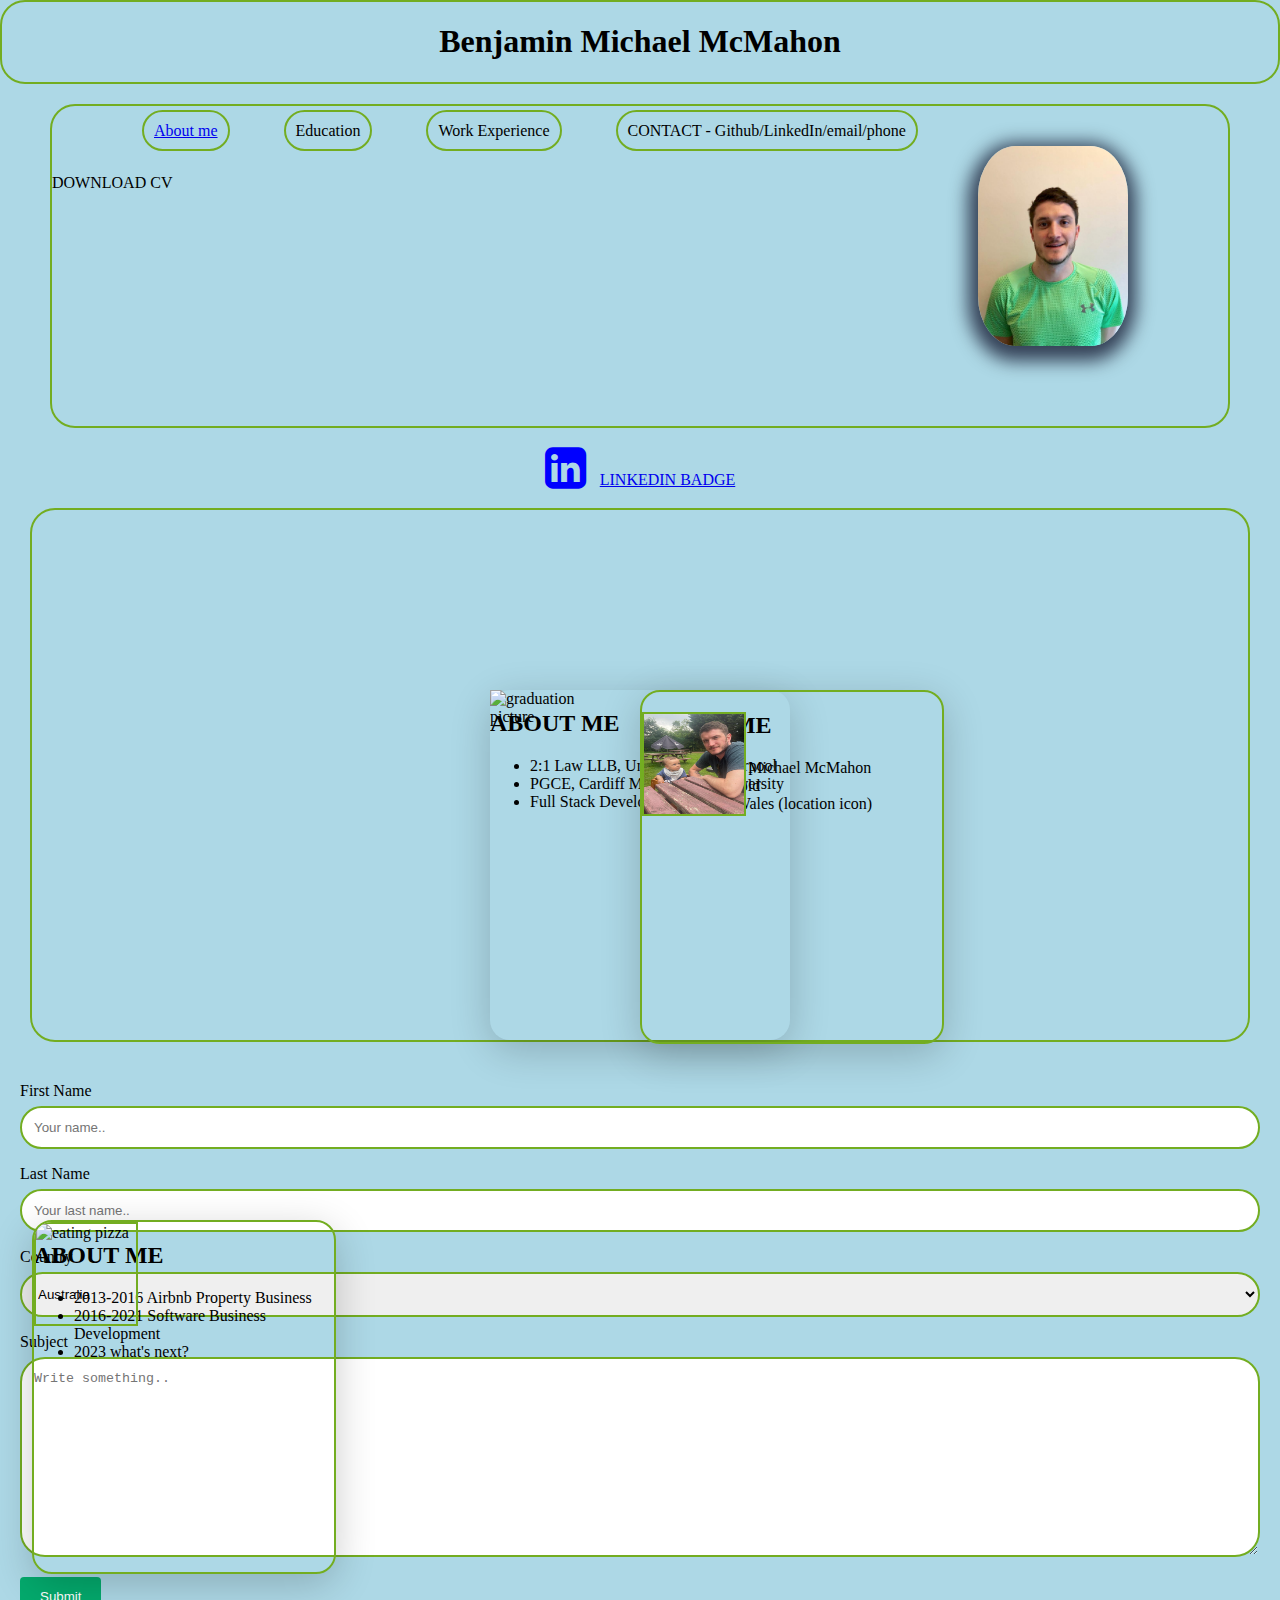
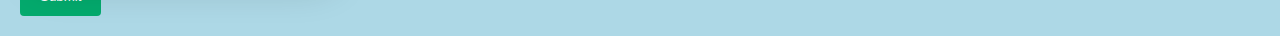
==== index.html @ cf7f3618 "7th save" ====
<!DOCTYPE html>
<html lang="en">

<head>
    <meta charset="UTF-8">
    <meta http-equiv="X-UA-Compatible" content="IE=edge">
    <meta name="viewport" content="width=device-width, initial-scale=1.0">
    <title>Ben McMahon Portfolio</title>
    <link rel="stylesheet" href="./styles.css">
    <link rel="stylesheet"
        href="https://cdnjs.cloudflare.com/ajax/libs/font-awesome/4.7.0/css/font-awesome.min.css">

</head>

<body>


    <header>


        <!--name-->
        <div class="name">
            <h1>Benjamin Michael McMahon</h1>
        </div>

        <!--navbar-->
        <div class="navbar">
            <img id="me" src="./aboutme.png" />
            <ul>
                <span><a href="http://www.google.com">About me</a></span>
                <span>Education</span>
                <span>Work Experience</span>
                <span>CONTACT - Github/LinkedIn/email/phone</span>
            </ul>

            <p>
                <br>DOWNLOAD CV
                <!--icon-->
            </p>
        </div>
        <div>
            <p>
                <i class="fa fa-linkedin-square"
                    style="font-size:48px;color:blue"></i>
                <a class=linkedin
                    href="https://www.linkedin.com/in/ben-mcmahon-438108b7/">LINKEDIN
                    BADGE</a>

            </p>
        </div>
    </header>

    <main>
        <div class="me">
            <div class="meoverlay">
                <img src="./family.png" alt="picture with my son">
                <h2> ABOUT ME</h2>
                <div class"metext">
                    <ul>
                        <li>Benjamin Michael McMahon</li>
                        <li>32 years old</li>
                        <li>Cardiff, Wales (location icon)</li>
                    </ul>
                </div>
            </div>
        </div>

        <div class="education">
            <img src="./education.png" alt="graduation picture">
            <h2> ABOUT ME</h2>
            <div class"metext">
                <ul>
                    <li>2:1 Law LLB, University of Liverpool</li>
                    <li>PGCE, Cardiff Metropolitan University </li>
                    <li>Full Stack Developer, Epicode</li>
                </ul>
            </div>
        </div>


        <div class="work">
            <img src="./food.png" alt="eating pizza">
            <h2> ABOUT ME</h2>
            <div class"metext">
                <ul>
                    <li>2013-2016 Airbnb Property Business</li>
                    <li>2016-2021 Software Business Development</li>
                    <li>2023 what's next?</li>
                </ul>
            </div>
        </div>


    </main>

    <footer>
        <div class="container">
            <form action="action_page.php">

                <label for="fname">First Name</label>
                <input type="text" id="fname" name="firstname"
                    placeholder="Your name..">

                <label for="lname">Last Name</label>
                <input type="text" id="lname" name="lastname"
                    placeholder="Your last name..">

                <label for="country">Country</label>
                <select id="country" name="country">
                    <option value="australia">Australia</option>
                    <option value="canada">Canada</option>
                    <option value="usa">USA</option>
                </select>

                <label for="subject">Subject</label>
                <textarea id="subject" name="subject"
                    placeholder="Write something.."
                    style="height:200px"></textarea>

                <input type="submit" value="Submit">

            </form>
        </div>
    </footer>

</body>
---- styles.css ----
body {
    margin: 0;
    background-color: lightblue;
    /* margin-top: -25px; */
}


/* HEADER */

/* name */

header {
    margin: 0;
    text-align: center;
    background-color: lightblue;
}

.name {
    font-family: consolas;
    border: 2px solid #73AD21;
    border-radius: 25px;
    margin-bottom: 20px;

}

h1 {}

/* navbar */

.navbar {
    text-align: left;
    font-family: consolas;
    border: 2px solid #73AD21;
    border-radius: 25px;
    position: relative;
    height: 320px;
    margin-right: 50px;
    margin-left: 50px;
}

.navbar span {
    border: 2px solid #73AD21;
    border-radius: 25px;
    font-size: 16px;
    margin-left: 50px;
    padding: 10px;
    border-radius: 50px;
}

.navbar img {
    display: inline-block;
    height: 150px;
    margin-right: 100px;
    margin-top: 40px;

}

.navbar:hover {
    background-color: green;
    transition-duration: 3s;

}

.navbar img:hover {
    box-shadow: 0 10px 40px rgb(0 0 0 / 100%);
    transform: scale(2.10);

}

#me {
    display: inline-block;
    float: right;
    border-radius: 25%;
    box-shadow: 200%;
    box-shadow: -1px 6px 18px 9px rgb(0 0 25 / 70%);
    transition: all ease-in-out .2s;
    height: 200px;
    width: 150px;
}

.linkedin {
    margin-left: 10px;
}

.fa fa-linkedin-square {}


/* MAIN*/

main {
    text-align: center;
    background-color: lightblue;
    position: relative;
    font-family: consolas;
    border: 2px solid #73AD21;
    margin-bottom: 20px;
    margin-right: 30px;
    margin-left: 30px;
    border-radius: 25px;
}

h2 {}

main:hover {
    background-color: green;
    box-shadow: 0 10px 40px rgb(0 0 0 / 100%);
}


/* ME */

.me img {
    height: 100px;
    width: 100px;
    position: absolute;
    border: 2px solid #73AD21;
}

.me {
    width: 300px;
    height: 350px;
    text-align: left;
    overflow: hidden;
    margin-right: auto;
    margin-left: auto;
    margin-top: 20vh;
    border-radius: 20px;
    user-select: none;
    box-shadow: 0 10px 40px rgb(0 0 0 / 20%);
    border: 2px solid #73AD21;
    position: absolute;
    display: inline-block;

}

.me:hover {
    box-shadow: 0 10px 40px rgb(0 0 0 / 100%);
    transform: scale(2.10);
    transition-duration: 3s;
}


/* EDUCATION */

.education img {
    height: 100px;
    width: 100px;
    position: absolute;
}

.education {
    width: 300px;
    height: 350px;
    text-align: left;
    overflow: hidden;
    margin-right: auto;
    margin-left: auto;
    margin-top: 20vh;
    border-radius: 20px;
    user-select: none;
    box-shadow: 0 10px 40px rgb(0 0 0 / 20%);
    transition-duration: 3s;
}

.education:hover {
    transform: scale(2.2);
    box-shadow: 0 10px 40px rgb(0 0 0 / 100%);
}


/* WORK */

.work {
    width: 300px;
    height: 350px;
    text-align: left;
    overflow: hidden;
    margin-right: auto;
    margin-left: auto;
    margin-top: 20vh;
    border-radius: 20px;
    user-select: none;
    box-shadow: 0 10px 40px rgb(0 0 0 / 20%);
    border: 2px solid #73AD21;
    position: absolute;
}

.work img {
    height: 100px;
    width: 100px;
    position: absolute;
    border: 2px solid #73AD21;
}

.work:hover {
    transform: scale(2.2);
    transition-duration: 3s;
    box-shadow: 0 10px 40px rgb(0 0 0 / 100%);
}


/* FOOTER */

/* back to top, contact form icons */

footer {
    margin-top: 10px;
    background-color: lightblue;
}

input[type=text],
select,
textarea {
    width: 100%;
    /* Full width */
    padding: 12px;
    /* Some padding */
    border: 2px solid #73AD21;
    border-radius: 25px;
    box-sizing: border-box;
    /* Make sure that padding and width stays in place */
    margin-top: 6px;
    /* Add a top margin */
    margin-bottom: 16px;
    /* Bottom margin */
    resize: vertical
        /* Allow the user to vertically resize the textarea (not horizontally) */
}

/* Style the submit button with a specific background color etc */
input[type=submit] {
    background-color: #04AA6D;
    color: white;
    padding: 12px 20px;
    border: none;
    border-radius: 4px;
    cursor: pointer;
}

/* When moving the mouse over the submit button, add a darker green color */
input[type=submit]:hover {
    background-color: #45a049;
}

/* Add a background color and some padding around the form */
.container {
    border-radius: 5px;
    background-color: lightblue;
    padding: 20px;
}
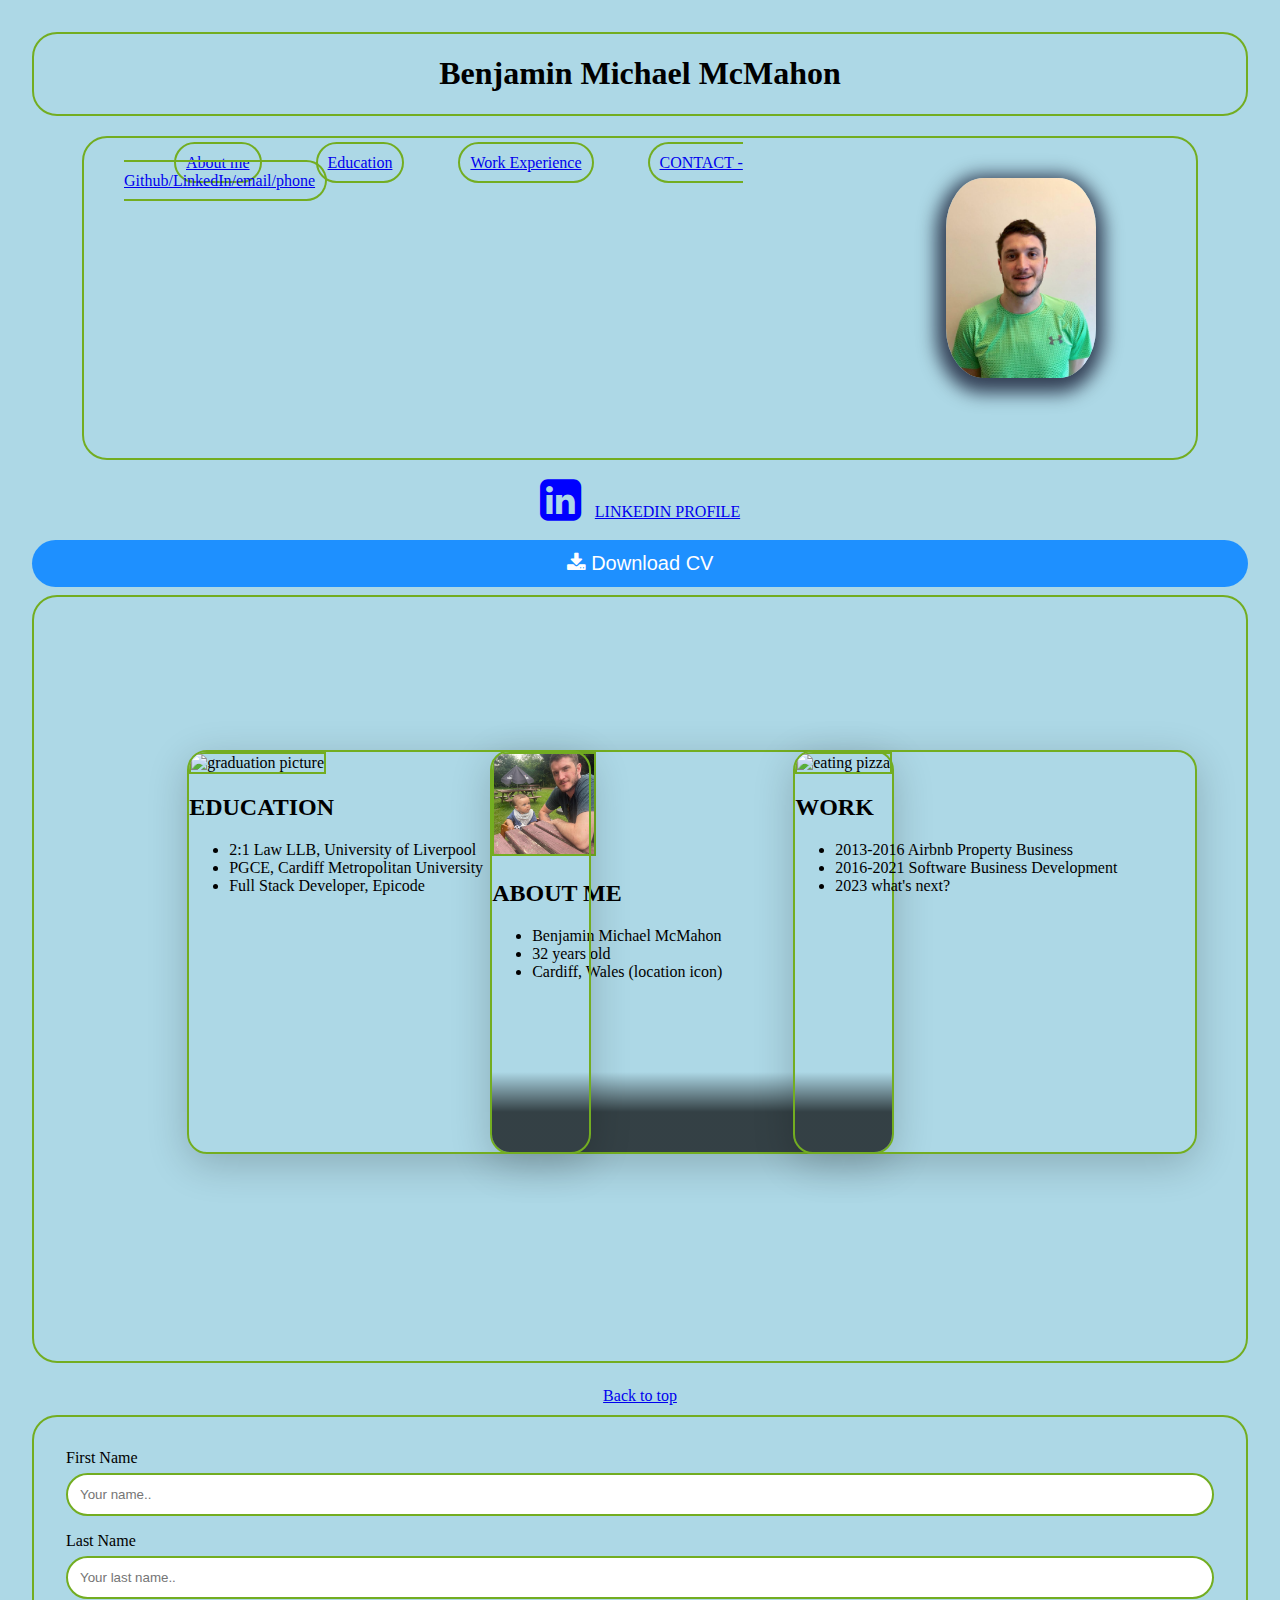
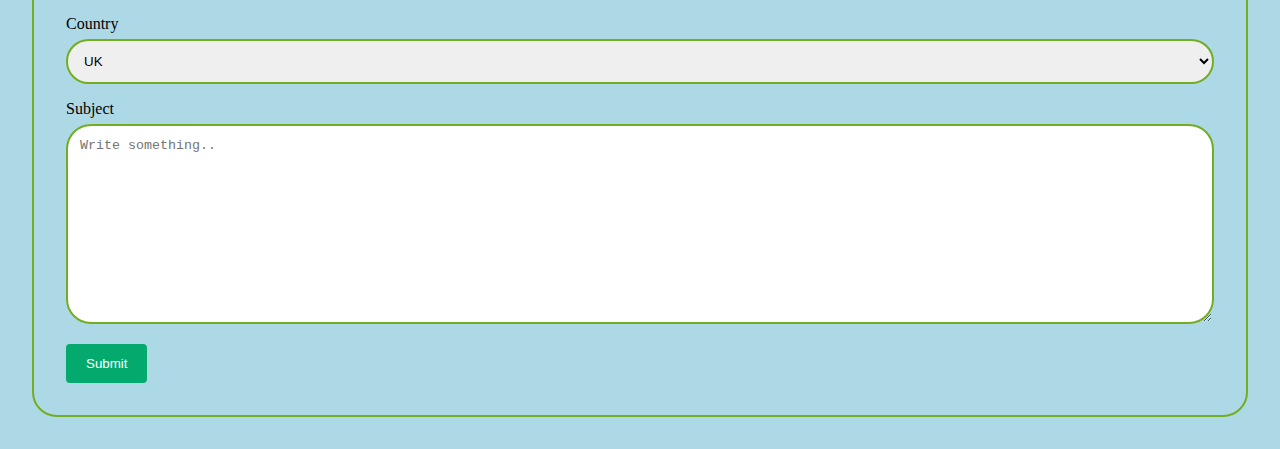
==== commit 13fc69b4: "8th save" ====
--- a/index.html
+++ b/index.html
@@ -9,6 +9,12 @@
     <link rel="stylesheet" href="./styles.css">
     <link rel="stylesheet"
         href="https://cdnjs.cloudflare.com/ajax/libs/font-awesome/4.7.0/css/font-awesome.min.css">
+    <!-- Add icon library -->
+    <link rel="stylesheet"
+        href="https://cdnjs.cloudflare.com/ajax/libs/font-awesome/4.7.0/css/font-awesome.min.css">
+
+
+
 
 </head>
 
@@ -28,15 +34,11 @@
             <img id="me" src="./aboutme.png" />
             <ul>
                 <span><a href="http://www.google.com">About me</a></span>
-                <span>Education</span>
-                <span>Work Experience</span>
-                <span>CONTACT - Github/LinkedIn/email/phone</span>
+                <span><a href="http://www.google.com">Education</a></span>
+                <span><a href="http://www.google.com">Work Experience</a></span>
+                <span><a href="http://www.google.com">CONTACT -
+                        Github/LinkedIn/email/phone</a></span>
             </ul>
-
-            <p>
-                <br>DOWNLOAD CV
-                <!--icon-->
-            </p>
         </div>
         <div>
             <p>
@@ -44,14 +46,22 @@
                     style="font-size:48px;color:blue"></i>
                 <a class=linkedin
                     href="https://www.linkedin.com/in/ben-mcmahon-438108b7/">LINKEDIN
-                    BADGE</a>
-
+                    PROFILE</a>
             </p>
         </div>
+
+        <!-- Full width -->
+        <button class="btn" style="width:100%"><i class="fa fa-download"></i>
+            Download CV</button>
+
+
+
     </header>
 
     <main>
+
         <div class="me">
+            <p>
             <div class="meoverlay">
                 <img src="./family.png" alt="picture with my son">
                 <h2> ABOUT ME</h2>
@@ -63,38 +73,52 @@
                     </ul>
                 </div>
             </div>
+            </p>
         </div>
 
+
         <div class="education">
-            <img src="./education.png" alt="graduation picture">
-            <h2> ABOUT ME</h2>
-            <div class"metext">
-                <ul>
-                    <li>2:1 Law LLB, University of Liverpool</li>
-                    <li>PGCE, Cardiff Metropolitan University </li>
-                    <li>Full Stack Developer, Epicode</li>
-                </ul>
+            <p>
+            <div class="educationoverlay">
+                <img src="./education.png" alt="graduation picture">
+                <h2>EDUCATION</h2>
+                <div class"metext">
+                    <ul>
+                        <li>2:1 Law LLB, University of Liverpool</li>
+                        <li>PGCE, Cardiff Metropolitan University </li>
+                        <li>Full Stack Developer, Epicode</li>
+                    </ul>
+                </div>
             </div>
+            </p>
         </div>
 
 
         <div class="work">
-            <img src="./food.png" alt="eating pizza">
-            <h2> ABOUT ME</h2>
-            <div class"metext">
-                <ul>
-                    <li>2013-2016 Airbnb Property Business</li>
-                    <li>2016-2021 Software Business Development</li>
-                    <li>2023 what's next?</li>
-                </ul>
+            <p>
+            <div class="workoverlay">
+                <img src="./food.png" alt="eating pizza">
+                <h2>WORK</h2>
+                <div class"metext">
+                    <ul>
+                        <li>2013-2016 Airbnb Property Business</li>
+                        <li>2016-2021 Software Business Development</li>
+                        <li>2023 what's next?</li>
+                    </ul>
+                </div>
             </div>
+            </p>
         </div>
+
 
 
     </main>
 
+    <div class="backtotop"><a href="#">Back to top</a></div>
+
     <footer>
-        <div class="container">
+
+        <div class="contactform">
             <form action="action_page.php">
 
                 <label for="fname">First Name</label>
@@ -107,8 +131,8 @@
 
                 <label for="country">Country</label>
                 <select id="country" name="country">
-                    <option value="australia">Australia</option>
-                    <option value="canada">Canada</option>
+                    <option value="uk">UK</option>
+                    <option value="eu">EU</option>
                     <option value="usa">USA</option>
                 </select>
 
--- a/styles.css
+++ b/styles.css
@@ -1,5 +1,5 @@
 body {
-    margin: 0;
+    margin: 2rem;
     background-color: lightblue;
     /* margin-top: -25px; */
 }
@@ -21,6 +21,12 @@
     border-radius: 25px;
     margin-bottom: 20px;
 
+}
+
+
+.name:hover {
+    background-color: green;
+    box-shadow: 0 10px 40px rgb(0 0 0 / 100%);
 }
 
 h1 {}
@@ -52,18 +58,19 @@
     height: 150px;
     margin-right: 100px;
     margin-top: 40px;
+    object-fit: cover;
 
 }
 
 .navbar:hover {
     background-color: green;
-    transition-duration: 3s;
 
 }
 
 .navbar img:hover {
     box-shadow: 0 10px 40px rgb(0 0 0 / 100%);
-    transform: scale(2.10);
+    transform: scale(2.5);
+    transition-duration: 10s;
 
 }
 
@@ -84,19 +91,35 @@
 
 .fa fa-linkedin-square {}
 
+.btn {
+    background-color: DodgerBlue;
+    border: none;
+    color: white;
+    border-radius: 48px;
+    padding: 12px 30px;
+    cursor: pointer;
+    font-size: 20px;
+}
+
+/* Darker background on mouse-over */
+.btn:hover {
+    background-color: #73AD21;
+}
+
 
 /* MAIN*/
 
 main {
     text-align: center;
+    height: 700px;
     background-color: lightblue;
     position: relative;
     font-family: consolas;
     border: 2px solid #73AD21;
-    margin-bottom: 20px;
-    margin-right: 30px;
-    margin-left: 30px;
-    border-radius: 25px;
+    border-radius: 25px;
+    margin-bottom: 2%;
+    margin-top: .5rem;
+    padding: 2rem;
 }
 
 h2 {}
@@ -107,37 +130,81 @@
 }
 
 
+
 /* ME */
+
+
+
+.me {
+    width: 400px;
+    height: 400px;
+    text-align: left;
+    overflow: hidden;
+    border-radius: 20px;
+    user-select: none;
+    box-shadow: 0 10px 40px rgb(0 0 0 / 20%);
+    border: 2px solid #73AD21;
+    position: absolute;
+    display: flex;
+    margin-top: 10%;
+    margin-left: 35%;
+}
+
+.meoverlay {
+    position: absolute;
+    top: 0;
+    right: 0;
+    bottom: 0;
+    left: 0;
+    background-image: linear-gradient(0deg, rgba(0, 0, 0, 0.7) 10%, rgba(0, 0, 0, 0) 20%);
+}
 
 .me img {
     height: 100px;
     width: 100px;
-    position: absolute;
-    border: 2px solid #73AD21;
-}
-
-.me {
-    width: 300px;
-    height: 350px;
+    border: 2px solid #73AD21;
+    border-radius: 0;
+    object-fit: cover;
+}
+
+.me:hover {
+    box-shadow: 0 10px 40px rgb(0 0 0 / 100%);
+    transform: scale(2.10);
+    transition-duration: 3s;
+}
+
+
+
+.education {
+    width: 400px;
+    height: 400px;
     text-align: left;
     overflow: hidden;
-    margin-right: auto;
-    margin-left: auto;
-    margin-top: 20vh;
     border-radius: 20px;
     user-select: none;
     box-shadow: 0 10px 40px rgb(0 0 0 / 20%);
     border: 2px solid #73AD21;
     position: absolute;
-    display: inline-block;
-
-}
-
-.me:hover {
-    box-shadow: 0 10px 40px rgb(0 0 0 / 100%);
-    transform: scale(2.10);
-    transition-duration: 3s;
-}
+    display: flex;
+    margin-top: 10%;
+    margin-left: 10%;
+}
+
+.work {
+    width: 400px;
+    height: 400px;
+    text-align: left;
+    overflow: hidden;
+    border-radius: 20px;
+    user-select: none;
+    box-shadow: 0 10px 40px rgb(0 0 0 / 20%);
+    border: 2px solid #73AD21;
+    position: absolute;
+    display: flex;
+    margin-top: 10%;
+    margin-left: 60%;
+}
+
 
 
 /* EDUCATION */
@@ -145,50 +212,22 @@
 .education img {
     height: 100px;
     width: 100px;
-    position: absolute;
-}
-
-.education {
-    width: 300px;
-    height: 350px;
-    text-align: left;
-    overflow: hidden;
-    margin-right: auto;
-    margin-left: auto;
-    margin-top: 20vh;
-    border-radius: 20px;
-    user-select: none;
-    box-shadow: 0 10px 40px rgb(0 0 0 / 20%);
-    transition-duration: 3s;
+    border: 2px solid #73AD21;
 }
 
 .education:hover {
     transform: scale(2.2);
+    transition-duration: 3s;
     box-shadow: 0 10px 40px rgb(0 0 0 / 100%);
 }
 
 
 /* WORK */
 
-.work {
-    width: 300px;
-    height: 350px;
-    text-align: left;
-    overflow: hidden;
-    margin-right: auto;
-    margin-left: auto;
-    margin-top: 20vh;
-    border-radius: 20px;
-    user-select: none;
-    box-shadow: 0 10px 40px rgb(0 0 0 / 20%);
-    border: 2px solid #73AD21;
-    position: absolute;
-}
 
 .work img {
     height: 100px;
     width: 100px;
-    position: absolute;
     border: 2px solid #73AD21;
 }
 
@@ -205,7 +244,14 @@
 
 footer {
     margin-top: 10px;
-    background-color: lightblue;
+    padding: 2rem;
+    border: 2px solid #73AD21;
+    border-radius: 25px;
+    background-color: lightblue;
+}
+
+.backtotop {
+    text-align: center;
 }
 
 input[type=text],
@@ -247,4 +293,10 @@
     border-radius: 5px;
     background-color: lightblue;
     padding: 20px;
+}
+
+
+footer:hover {
+    background-color: green;
+    box-shadow: 0 10px 40px rgb(0 0 0 / 100%);
 }